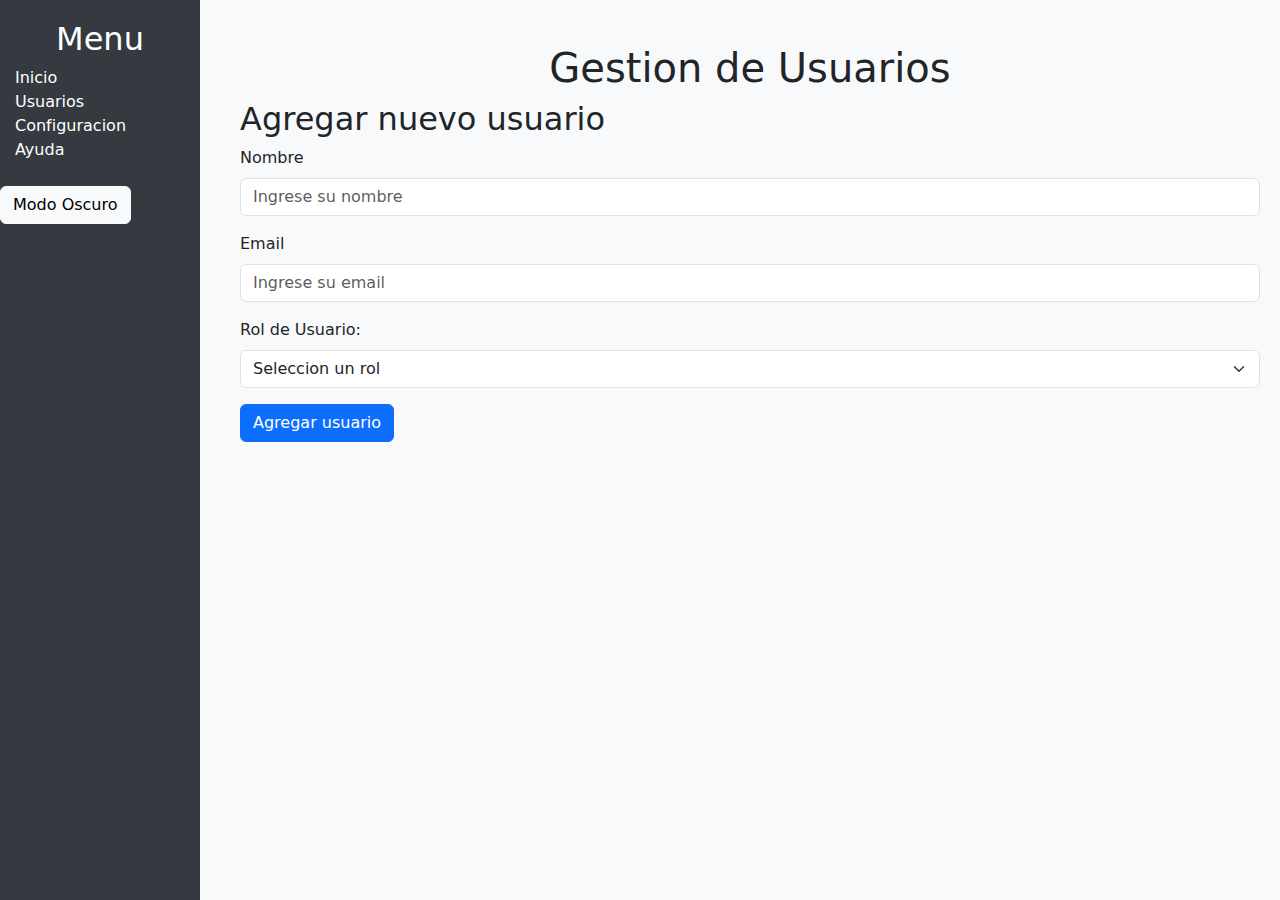
==== Semana03/bootstrap/index.html @ 592bdd61 "Commit Semana 03 Bootstrap" ====
<!DOCTYPE html>
<html lang="es">

<head>
    <meta charset="UTF-8">
    <meta name="viewport" content="width=device-width, initial-scale=1.0">
    <title>Simulación CRUD con Modo Oscuro</title> <!-- Bootstrap CDN -->
    <link href="https://cdn.jsdelivr.net/npm/bootstrap@5.3.0/dist/css/bootstrap.min.css" rel="stylesheet">
    <link rel="stylesheet" href="style.css">
    <style>
        /* Estilos personalizados */
    </style>
</head>

<body>
    <!-- Barra de navegacion -->
    <div class="sidebar">
        <h2 class="text-center">Menu</h2>
        <a href="#">Inicio</a>
        <a href="#">Usuarios</a>
        <a href="#">Configuracion</a>
        <a href="#">Ayuda</a>
        <button class="btn btn-light mt-4" id="toggleDarkMode">Modo Oscuro</button>
    </div>
    <!-- Contenido principal -->
    <div class="content">
        <h1 class="text-center mt-4">Gestion de Usuarios </h1>

        <!-- Formulario para agregar usuarios -->
        <h2>Agregar nuevo usuario</h2>
        <form>
            <div class="mb-3">
                <label for="nombre" class="form-label">Nombre</label>
                <input type="text" class="form-control" id="nombre" placeholder="Ingrese su nombre" required>
            </div>
            <div class="mb-3">
                <label for="email" class="form-label">Email</label>
                <input type="email" class="form-control" id="email" placeholder="Ingrese su email" required>
            </div>
            <div class="mb-3">
                <label for="rol" class="form-label">Rol de Usuario:</label>
                <select class="form-select" id="rol">
                    <option selected> Seleccion un rol</option>
                    <option value="admin"> Administrador</option>
                    <option value="editor"> Editor</option>
                    <option value="viewer"> Visualizador</option>
                </select>
            </div>
            <button type="submit" class="btn btn-primary"> Agregar usuario</button>
        </form>
    </div>

    <!-- Bootstrap JS -->
    <script src="https://cdn.jsdelivr.net/npm/bootstrap@5.3.0/dist/js/bootstrap.bundle.min.js"></script>
</body>

</html>
---- Semana03/bootstrap/style.css ----
body {
    background-color: #f8f9fa;
}

.sidebar {
    height: 100%;
    background-color: #343a40;
    color: white;
    position: fixed;
    top: 0;
    left: 0;
    width: 200px;
    padding-top: 20px;
}

.sidebar a {
    color: white;
    text-decoration: none;
    display: block;
    padding-left: 15px;
}

.sidebar a:hover {
    background-color: #495057;
}

.content {

    margin-left: 220px;
    padding: 20px;
}
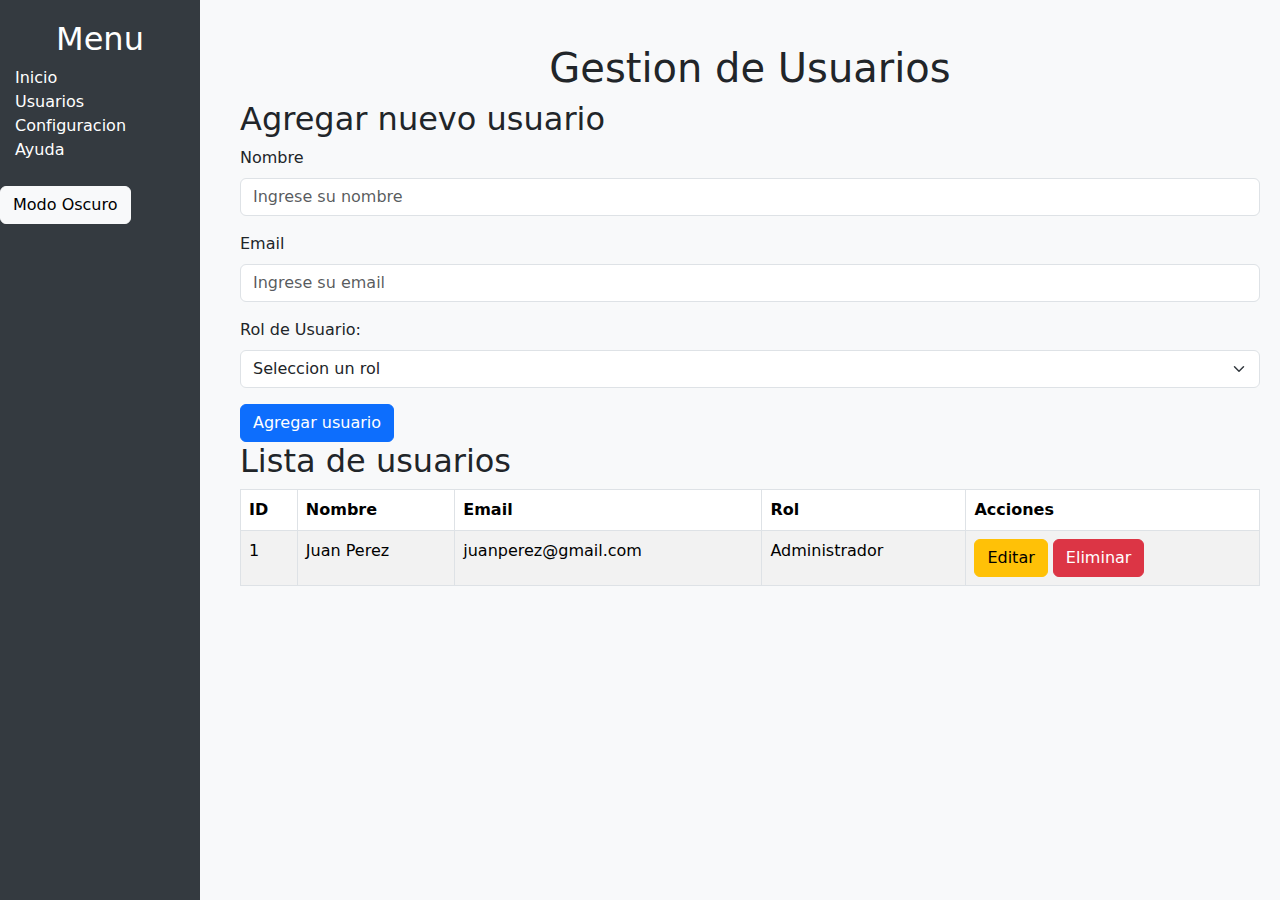
==== commit 277d47e9: "Semana 04 Cambios de Boostrap" ====
--- a/Semana03/bootstrap/index.html
+++ b/Semana03/bootstrap/index.html
@@ -25,7 +25,6 @@
     <!-- Contenido principal -->
     <div class="content">
         <h1 class="text-center mt-4">Gestion de Usuarios </h1>
-
         <!-- Formulario para agregar usuarios -->
         <h2>Agregar nuevo usuario</h2>
         <form>
@@ -48,8 +47,32 @@
             </div>
             <button type="submit" class="btn btn-primary"> Agregar usuario</button>
         </form>
+        <!-- Tabla para cargar los formularios -->
+        <h2>Lista de usuarios</h2>
+        <table class="table table-striped table-bordered">
+            <thead>
+                <tr>
+                    <th>ID</th>
+                    <th>Nombre</th>
+                    <th>Email</th>
+                    <th>Rol</th>
+                    <th>Acciones</th>
+                </tr>
+            </thead>
+            <tbody>
+                <tr>
+                    <td>1</td>
+                    <td>Juan Perez</td>
+                    <td>juanperez@gmail.com</td>
+                    <td>Administrador</td>
+                    <td>
+                        <button class="btn btn-warning">Editar</button>
+                        <button class="btn btn-danger">Eliminar</button>
+                    </td>
+                </tr>
+            </tbody>
+        </table>
     </div>
-
     <!-- Bootstrap JS -->
     <script src="https://cdn.jsdelivr.net/npm/bootstrap@5.3.0/dist/js/bootstrap.bundle.min.js"></script>
 </body>
